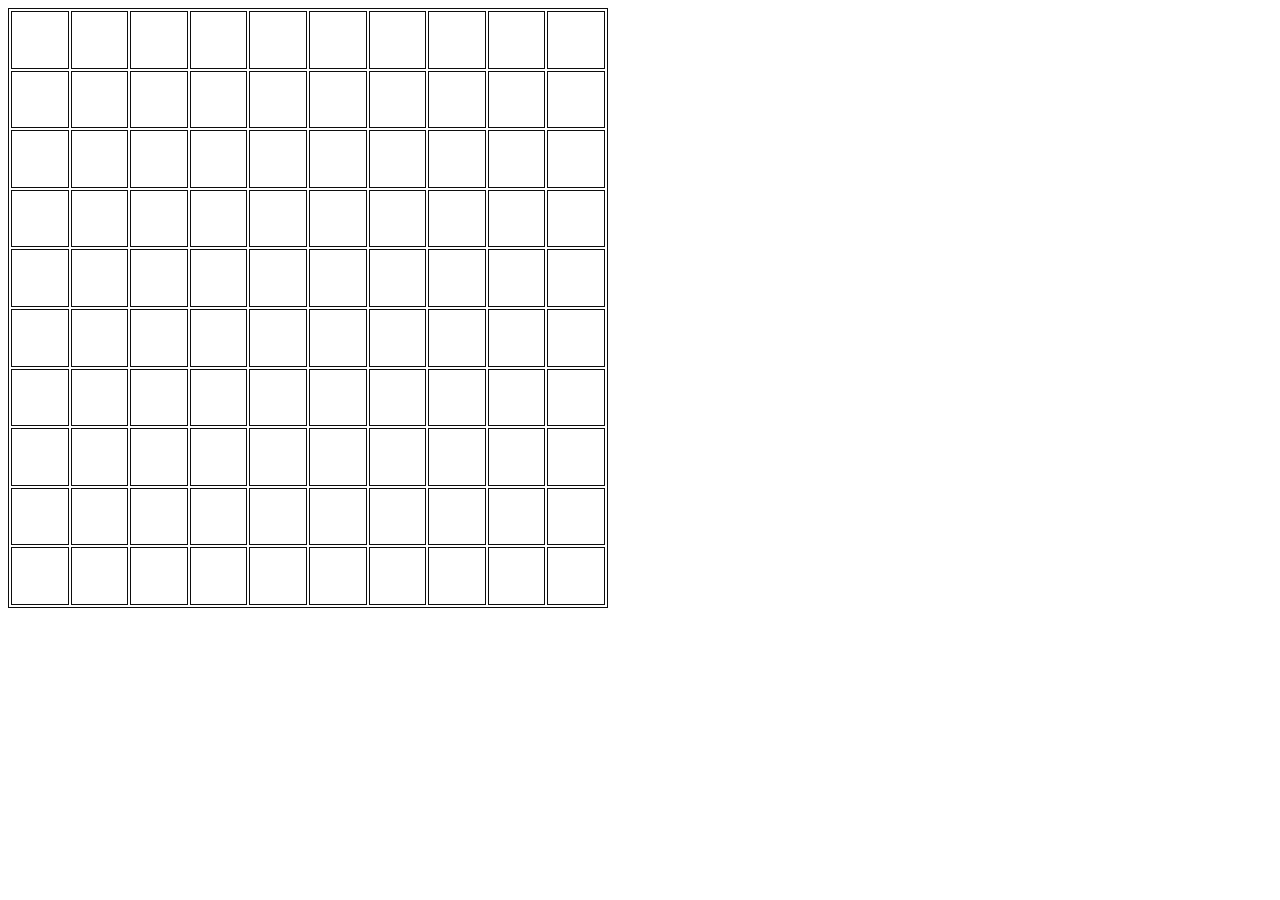
==== Index.html @ cfd8017d "1234" ====
<!doctype html>
<html lang="en">
  <head>
    <meta charset="UTF-8" />
    <meta name="viewport" content="width=device-width, initial-scale=1.0" />
    <title>table</title>
    <style>
      table,
      tr,
      td {
        border: 1px solid rgb(12, 12, 12);
      }
      table {
        width: 600px;
        height: 600px;
      }
    </style>
  </head>
  <body>
    <table>
      <tr>
        <td></td>
        <td></td>
        <td></td>
        <td></td>
        <td></td>
        <td></td>
        <td></td>
        <td></td>
        <td></td>
        <td></td>
      </tr>
      <tr>
        <td></td>
        <td></td>
        <td></td>
        <td></td>
        <td></td>
        <td></td>
        <td></td>
        <td></td>
        <td></td>
        <td></td>
      </tr>
      <tr>
        <td></td>
        <td></td>
        <td></td>
        <td></td>
        <td></td>
        <td></td>
        <td></td>
        <td></td>
        <td></td>
        <td></td>
      </tr>
      <tr>
        <td></td>
        <td></td>
        <td></td>
        <td></td>
        <td></td>
        <td></td>
        <td></td>
        <td></td>
        <td></td>
        <td></td>
      </tr>
      <tr>
        <td></td>
        <td></td>
        <td></td>
        <td></td>
        <td></td>
        <td></td>
        <td></td>
        <td></td>
        <td></td>
        <td></td>
      </tr>
      <tr>
        <td></td>
        <td></td>
        <td></td>
        <td></td>
        <td></td>
        <td></td>
        <td></td>
        <td></td>
        <td></td>
        <td></td>
      </tr>
      <tr>
        <td></td>
        <td></td>
        <td></td>
        <td></td>
        <td></td>
        <td></td>
        <td></td>
        <td></td>
        <td></td>
        <td></td>
      </tr>
      <tr>
        <td></td>
        <td></td>
        <td></td>
        <td></td>
        <td></td>
        <td></td>
        <td></td>
        <td></td>
        <td></td>
        <td></td>
      </tr>
      <tr>
        <td></td>
        <td></td>
        <td></td>
        <td></td>
        <td></td>
        <td></td>
        <td></td>
        <td></td>
        <td></td>
        <td></td>
      </tr>
      <tr>
        <td></td>
        <td></td>
        <td></td>
        <td></td>
        <td></td>
        <td></td>
        <td></td>
        <td></td>
        <td></td>
        <td></td>
      </tr>
    </table>
  </body>
</html>
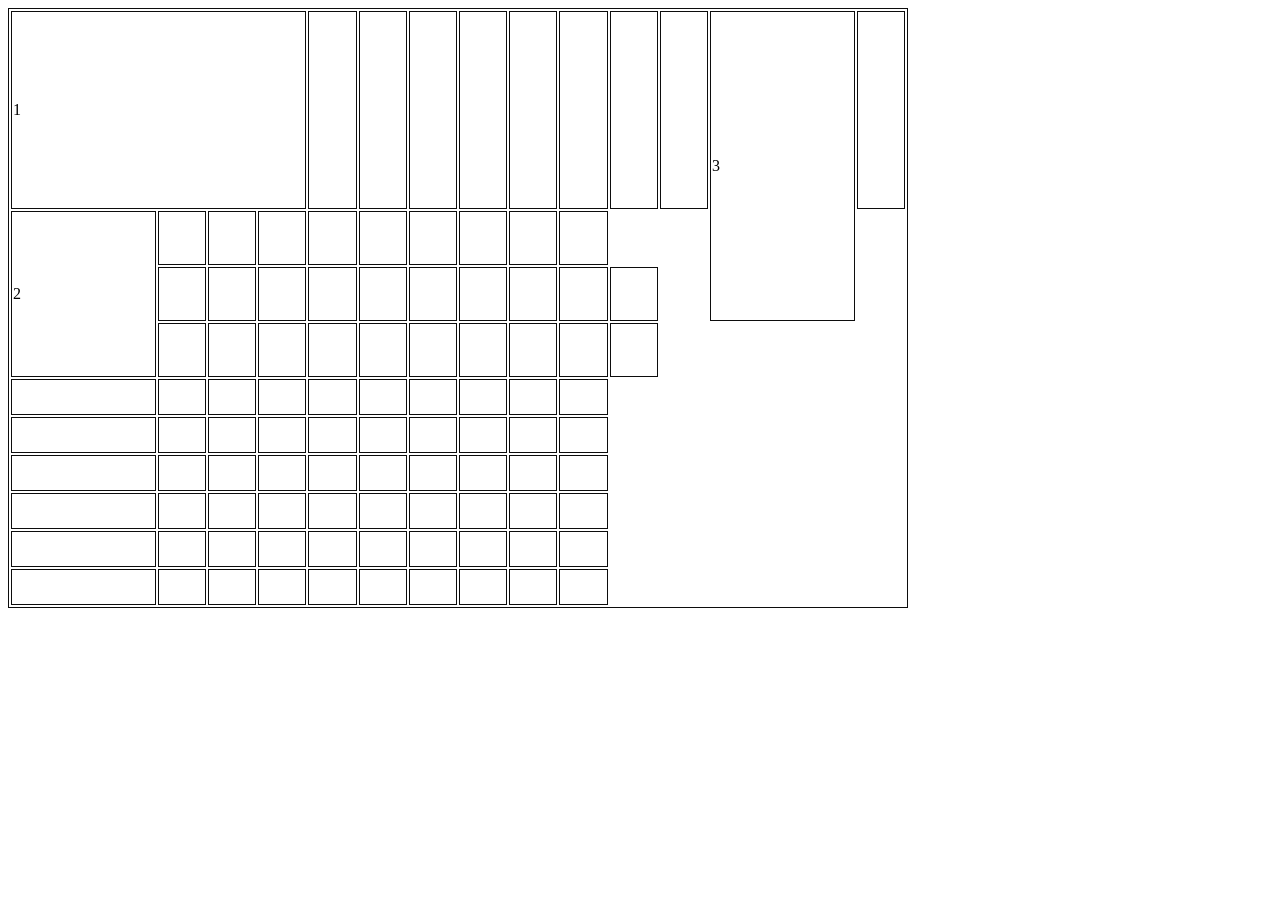
==== commit 6be3bc5e: "asdf" ====
--- a/Index.html
+++ b/Index.html
@@ -11,7 +11,7 @@
         border: 1px solid rgb(12, 12, 12);
       }
       table {
-        width: 600px;
+        width: 900px;
         height: 600px;
       }
     </style>
@@ -19,6 +19,7 @@
   <body>
     <table>
       <tr>
+        <td colspan="4">1</td>
         <td></td>
         <td></td>
         <td></td>
@@ -27,11 +28,11 @@
         <td></td>
         <td></td>
         <td></td>
-        <td></td>
+        <td colspan="3" rowspan="3">3</td>
         <td></td>
       </tr>
       <tr>
-        <td></td>
+        <td rowspan="3">2</td>
         <td></td>
         <td></td>
         <td></td>
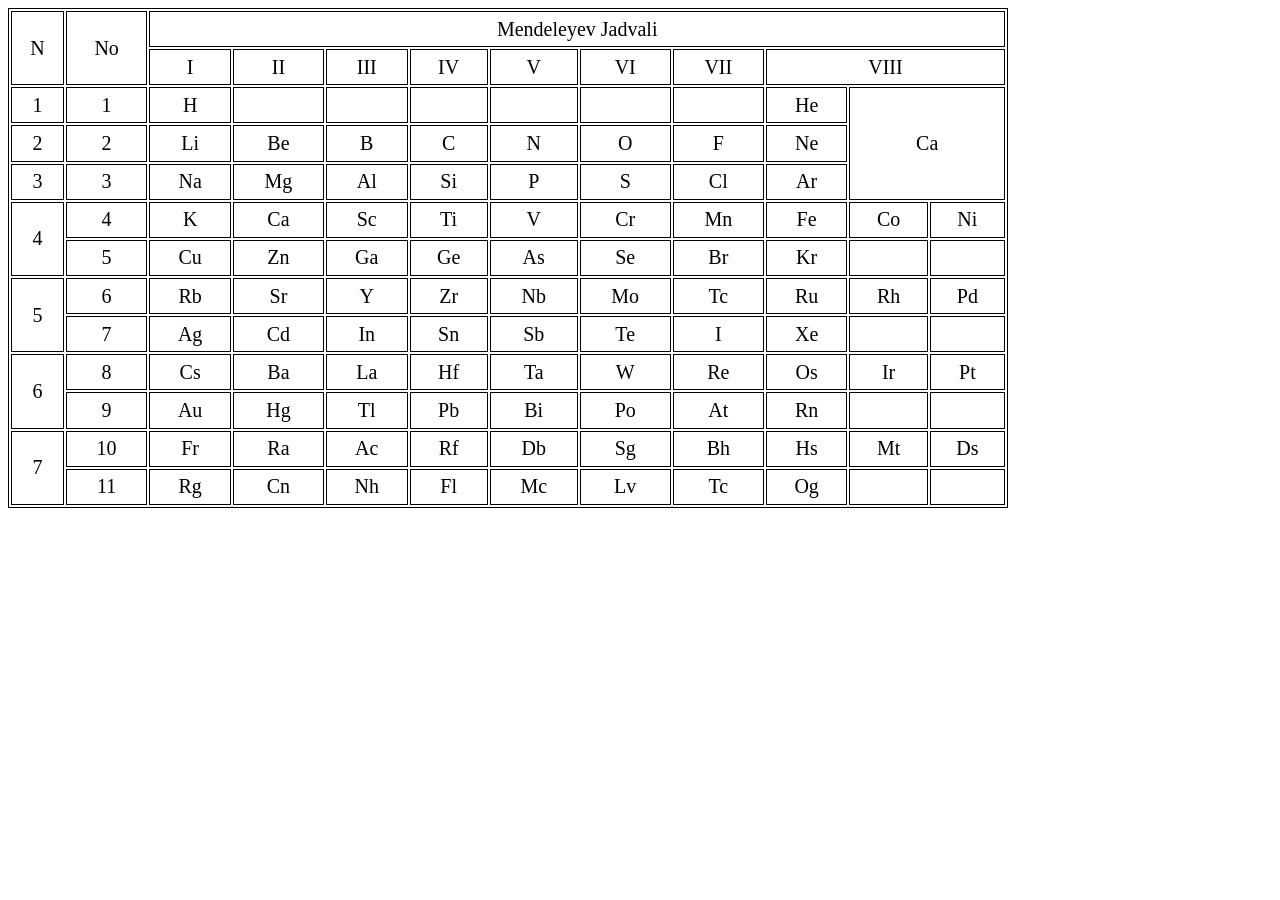
==== commit 655a88ab: "finish" ====
--- a/Index.html
+++ b/Index.html
@@ -4,141 +4,189 @@
     <meta charset="UTF-8" />
     <meta name="viewport" content="width=device-width, initial-scale=1.0" />
     <title>table</title>
-    <style>
+    
+     <style>
       table,
       tr,
       td {
-        border: 1px solid rgb(12, 12, 12);
+        border: 1px solid black;
+        text-align: center;
+        font-size: 20px;
       }
       table {
-        width: 900px;
-        height: 600px;
+        width: 1000px;
+        height: 500px;
       }
     </style>
   </head>
   <body>
     <table>
       <tr>
-        <td colspan="4">1</td>
+        <td rowspan="2">N</td>
+        <td rowspan="2">No</td>
+        <td colspan="10">Mendeleyev Jadvali</td>
+      </tr>
+      <tr>
+        <td >I</td>
+        <td >II</td>
+        <td >III</td>
+        <td>IV</td>
+        <td>V</td>
+        <td >VI</td>
+        <td>VII</td>
+        <td colspan="3">VIII</td>
+      </tr>
+      <tr>
+        <td>1</td>
+        <td>1</td>
+        <td >H</td>
         <td></td>
         <td></td>
         <td></td>
         <td></td>
         <td></td>
         <td></td>
-        <td></td>
-        <td></td>
-        <td colspan="3" rowspan="3">3</td>
-        <td></td>
+        <td >He</td>
+        <td colspan="2" rowspan="3" >Ca</td>
       </tr>
       <tr>
-        <td rowspan="3">2</td>
-        <td></td>
-        <td></td>
-        <td></td>
-        <td></td>
-        <td></td>
-        <td></td>
-        <td></td>
+        <td>2</td>
+        <td>2</td>
+        <td >Li</td>
+        <td >Be</td>
+        <td >B</td>
+        <td>C</td>
+        <td>N</td>
+        <td>O</td>
+        <td>F</td>
+        <td>Ne</td>
+      </tr>
+      <tr>
+        <td>3</td>
+        <td>3</td>
+        <td>Na</td>
+        <td>Mg</td>
+        <td>Al</td>
+        <td>Si</td>
+        <td>P</td>
+        <td>S</td>
+        <td>Cl</td>
+        <td>Ar</td>
+      </tr>
+      </tr>
+      <tr>
+        <td rowspan="2">4</td>
+        <td>4</td>
+        <td>K</td>
+        <td>Ca</td>
+        <td>Sc</td>
+        <td>Ti</td>
+        <td>V</td>
+        <td>Cr</td>
+        <td>Mn</td>
+        <td>Fe</td>
+        <td>Co</td>
+        <td>Ni</td>
+      </tr>
+      <tr>
+        
+        <td>5</td>
+        <td>Cu</td>
+        <td>Zn</td>
+        <td>Ga</td>
+        <td>Ge</td>
+        <td>As</td>
+        <td>Se</td>
+        <td>Br</td>
+        <td>Kr</td>
         <td></td>
         <td></td>
       </tr>
       <tr>
-        <td></td>
-        <td></td>
-        <td></td>
-        <td></td>
-        <td></td>
-        <td></td>
-        <td></td>
-        <td></td>
+        <td rowspan="2">5</td>
+        <td>6</td>
+        <td>Rb</td>
+        <td>Sr</td>
+        <td>Y</td>
+        <td>Zr</td>
+        <td>Nb</td>
+        <td>Mo</td>
+        <td>Tc</td>
+        <td>Ru</td>
+        <td>Rh</td>
+        <td>Pd</td>
+      </tr>
+      <tr>
+        
+        <td>7</td>
+        <td>Ag</td>
+        <td>Cd</td>
+        <td>In</td>
+        <td>Sn</td>
+        <td>Sb</td>
+        <td>Te</td>
+        <td>I</td>
+        <td>Xe</td>
         <td></td>
         <td></td>
       </tr>
       <tr>
-        <td></td>
-        <td></td>
-        <td></td>
-        <td></td>
-        <td></td>
-        <td></td>
-        <td></td>
-        <td></td>
+        <td rowspan="2">6</td>
+        <td>8</td>
+        <td>Cs</td>
+        <td>Ba</td>
+        <td>La</td>
+        <td>Hf</td>
+        <td>Ta</td>
+        <td>W</td>
+        <td>Re</td>
+        <td>Os</td>
+        <td>Ir</td>
+        <td>Pt</td>
+      </tr>
+      <tr>
+        
+        <td>9</td>
+        <td>Au</td>
+        <td>Hg</td>
+        <td>Tl</td>
+        <td>Pb</td>
+        <td>Bi</td>
+        <td>Po</td>
+        <td>At</td>
+        <td>Rn</td>
         <td></td>
         <td></td>
       </tr>
       <tr>
-        <td></td>
-        <td></td>
-        <td></td>
-        <td></td>
-        <td></td>
-        <td></td>
-        <td></td>
-        <td></td>
+        <td rowspan="2">7</td>
+        <td>10</td>
+        <td>Fr</td>
+        <td>Ra</td>
+        <td>Ac</td>
+        <td>Rf</td>
+        <td>Db</td>
+        <td>Sg</td>
+        <td>Bh</td>
+        <td>Hs</td>
+        <td>Mt</td>
+        <td>Ds</td>
+      </tr>
+      <tr>
+        
+        <td>11</td>
+        <td>Rg</td>
+        <td>Cn</td>
+        <td>Nh</td>
+        <td>Fl</td>
+        <td>Mc</td>
+        <td>Lv</td>
+        <td>Tc</td>
+        <td>Og</td>
         <td></td>
         <td></td>
       </tr>
-      <tr>
-        <td></td>
-        <td></td>
-        <td></td>
-        <td></td>
-        <td></td>
-        <td></td>
-        <td></td>
-        <td></td>
-        <td></td>
-        <td></td>
-      </tr>
-      <tr>
-        <td></td>
-        <td></td>
-        <td></td>
-        <td></td>
-        <td></td>
-        <td></td>
-        <td></td>
-        <td></td>
-        <td></td>
-        <td></td>
-      </tr>
-      <tr>
-        <td></td>
-        <td></td>
-        <td></td>
-        <td></td>
-        <td></td>
-        <td></td>
-        <td></td>
-        <td></td>
-        <td></td>
-        <td></td>
-      </tr>
-      <tr>
-        <td></td>
-        <td></td>
-        <td></td>
-        <td></td>
-        <td></td>
-        <td></td>
-        <td></td>
-        <td></td>
-        <td></td>
-        <td></td>
-      </tr>
-      <tr>
-        <td></td>
-        <td></td>
-        <td></td>
-        <td></td>
-        <td></td>
-        <td></td>
-        <td></td>
-        <td></td>
-        <td></td>
-        <td></td>
-      </tr>
+      
     </table>
   </body>
 </html>
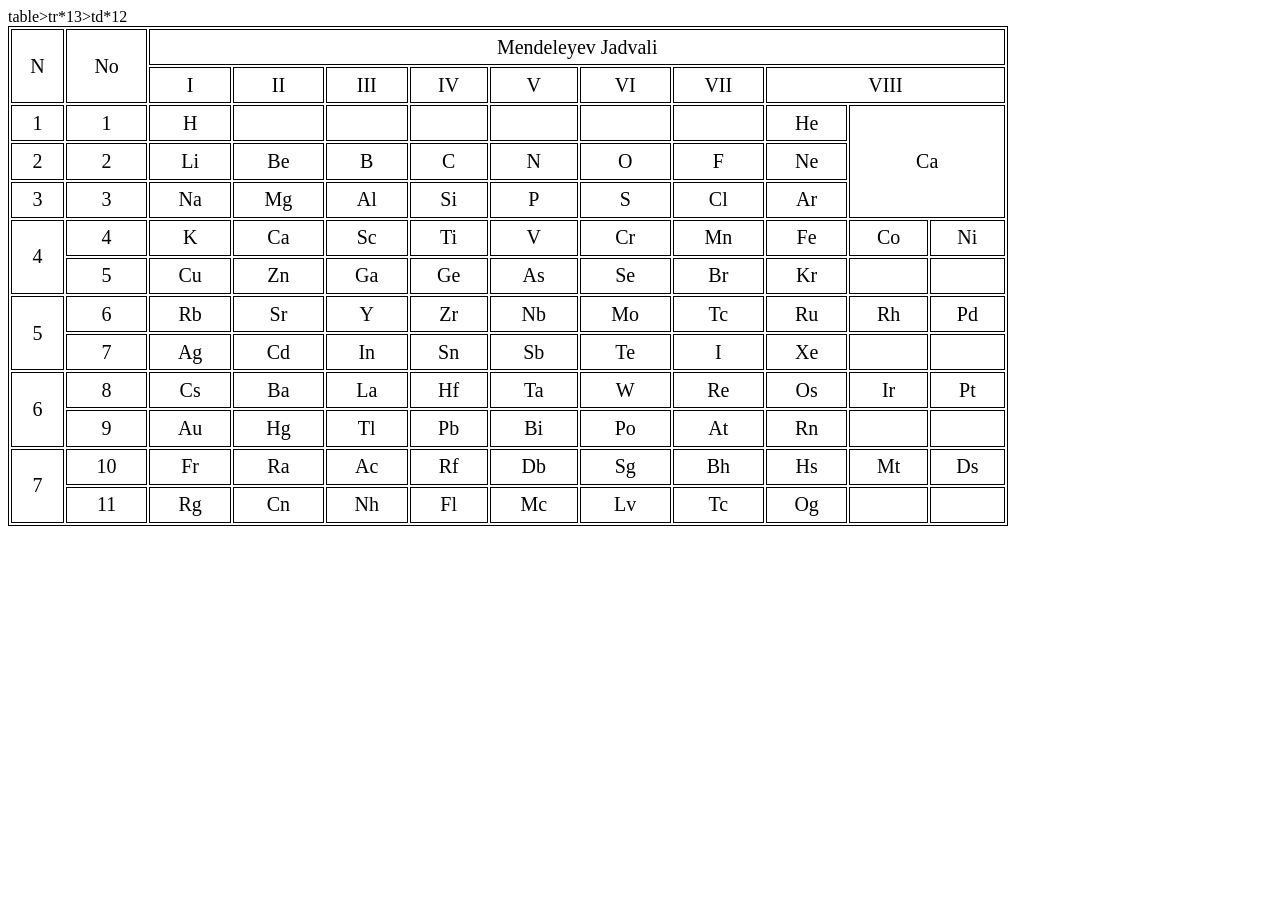
==== commit 251f9a11: "12345" ====
--- a/Index.html
+++ b/Index.html
@@ -20,6 +20,7 @@
     </style>
   </head>
   <body>
+    table>tr*13>td*12
     <table>
       <tr>
         <td rowspan="2">N</td>
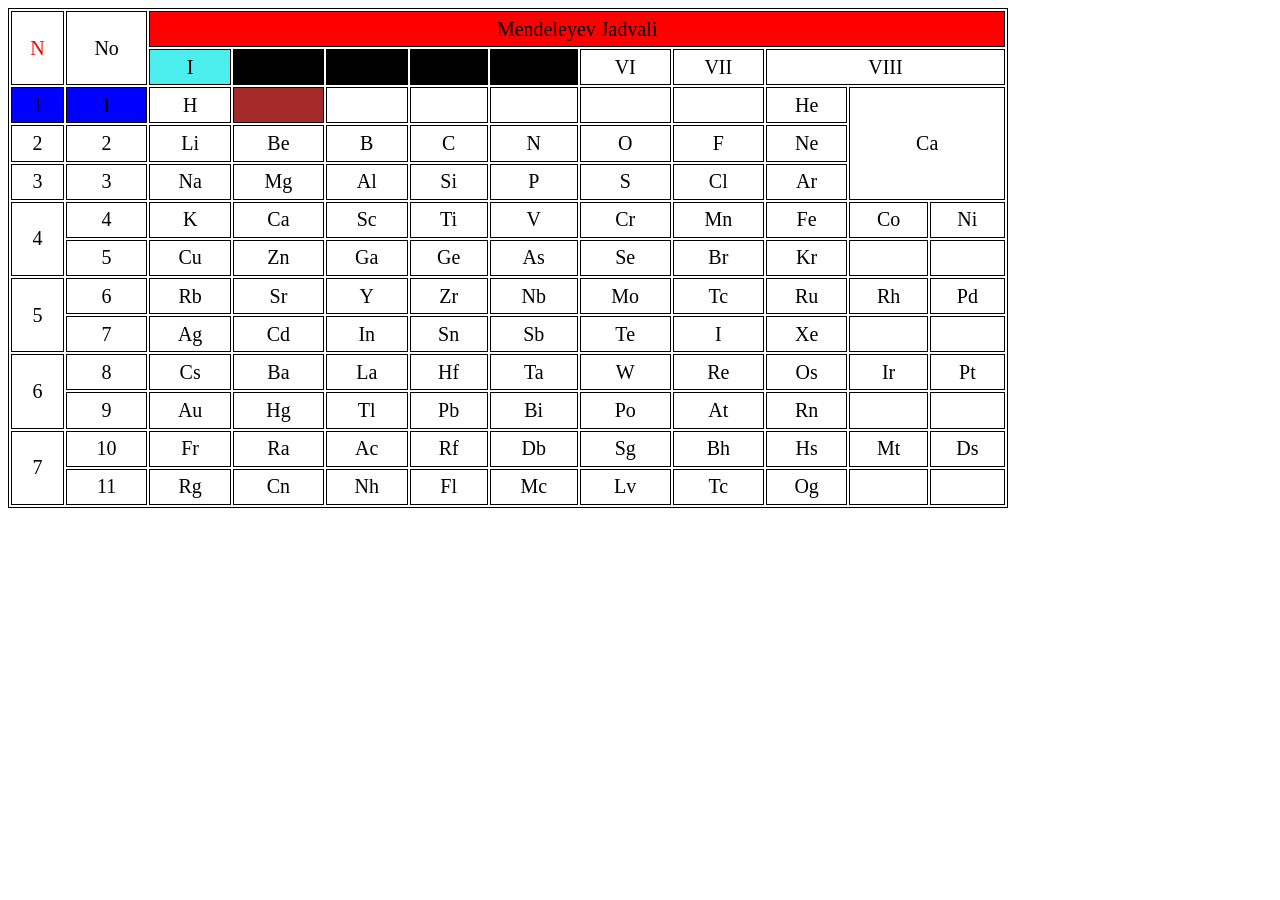
==== commit bf3c7a0d: "ok" ====
--- a/Index.html
+++ b/Index.html
@@ -4,44 +4,32 @@
     <meta charset="UTF-8" />
     <meta name="viewport" content="width=device-width, initial-scale=1.0" />
     <title>table</title>
-    
-     <style>
-      table,
-      tr,
-      td {
-        border: 1px solid black;
-        text-align: center;
-        font-size: 20px;
-      }
-      table {
-        width: 1000px;
-        height: 500px;
-      }
-    </style>
+    <link rel="stylesheet" href="./style.css" />
+     
   </head>
   <body>
-    table>tr*13>td*12
+    
     <table>
       <tr>
-        <td rowspan="2">N</td>
+        <td rowspan="2" style="color: red">N</td>
         <td rowspan="2">No</td>
-        <td colspan="10">Mendeleyev Jadvali</td>
+        <td colspan="10" style="background-color: red">Mendeleyev Jadvali</td>
       </tr>
       <tr>
-        <td >I</td>
-        <td >II</td>
-        <td >III</td>
-        <td>IV</td>
-        <td>V</td>
+        <td id="birinchiID" >I</td>
+        <td class="BirinchiKllass" >II</td>
+        <td  class="BirinchiKllass">III</td>
+        <td class="BirinchiKllass" >IV</td>
+        <td class="BirinchiKllass" >V</td>
         <td >VI</td>
         <td>VII</td>
         <td colspan="3">VIII</td>
       </tr>
       <tr>
-        <td>1</td>
-        <td>1</td>
+        <td class="kok">1</td>
+        <td class="kok">1</td>
         <td >H</td>
-        <td></td>
+        <td class="qizil"></td>
         <td></td>
         <td></td>
         <td></td>
--- a/style.css
+++ b/style.css
@@ -0,0 +1,23 @@
+table,
+tr,
+td {
+  border: 1px solid black;
+  text-align: center;
+  font-size: 20px;
+}
+table {
+  width: 1000px;
+  height: 500px;
+}
+#birinchiID {
+  background-color: rgb(75, 238, 236);
+}
+.BirinchiKllass {
+  background-color: black;
+}
+.kok {
+  background-color: blue;
+}
+.qizil {
+  background-color: brown;
+}
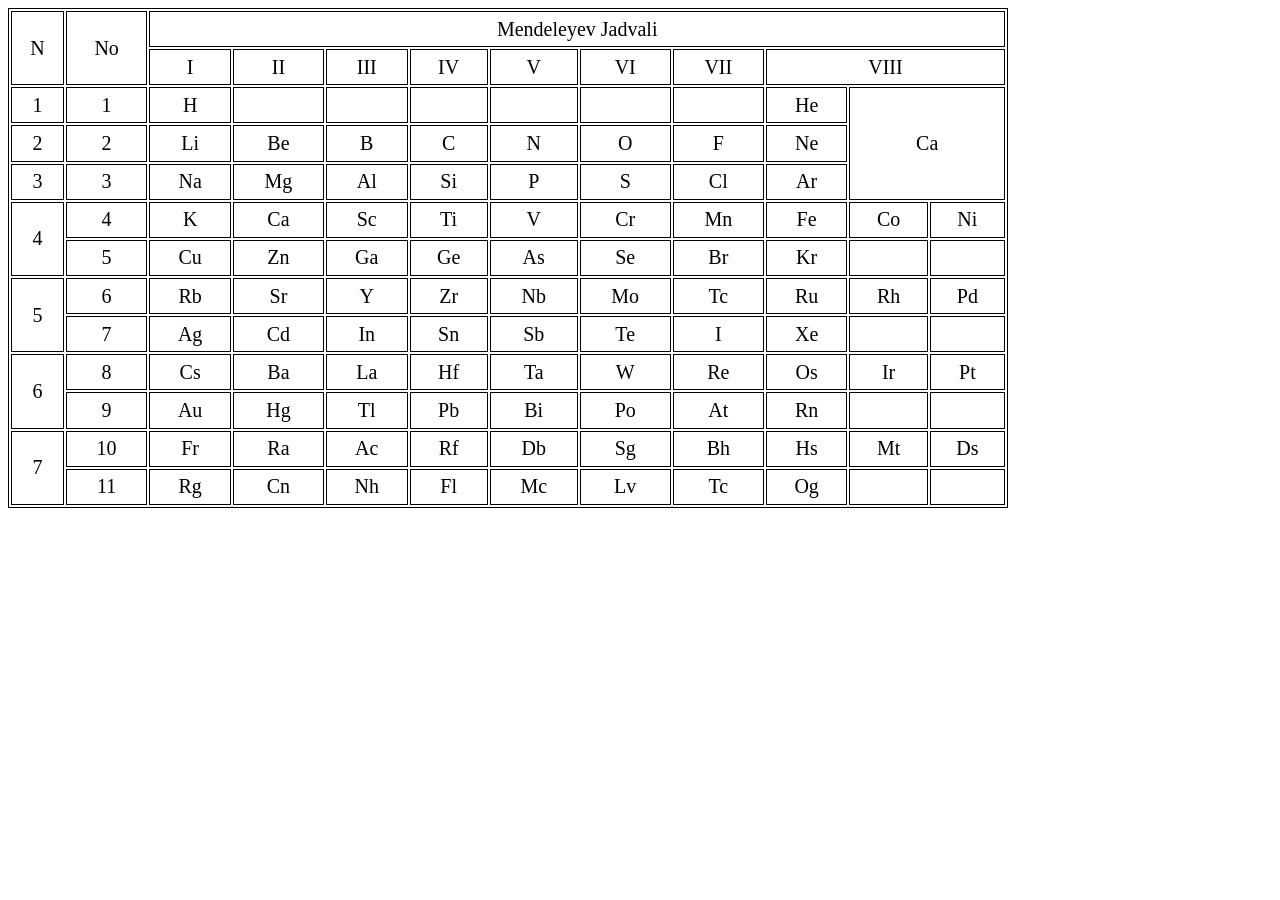
==== commit eaaba513: "1234" ====
--- a/Index.html
+++ b/Index.html
@@ -4,16 +4,28 @@
     <meta charset="UTF-8" />
     <meta name="viewport" content="width=device-width, initial-scale=1.0" />
     <title>table</title>
-    <link rel="stylesheet" href="./style.css" />
+   <style>
+    table,
+tr,
+td {
+  border: 1px solid black;
+  text-align: center;
+  font-size: 20px;
+}
+table {
+  width: 1000px;
+  height: 500px;
+}
+   </style>
      
   </head>
   <body>
     
     <table>
       <tr>
-        <td rowspan="2" style="color: red">N</td>
+        <td rowspan="2" >N</td>
         <td rowspan="2">No</td>
-        <td colspan="10" style="background-color: red">Mendeleyev Jadvali</td>
+        <td colspan="10">Mendeleyev Jadvali</td>
       </tr>
       <tr>
         <td id="birinchiID" >I</td>
@@ -29,7 +41,7 @@
         <td class="kok">1</td>
         <td class="kok">1</td>
         <td >H</td>
-        <td class="qizil"></td>
+        <td ></td>
         <td></td>
         <td></td>
         <td></td>
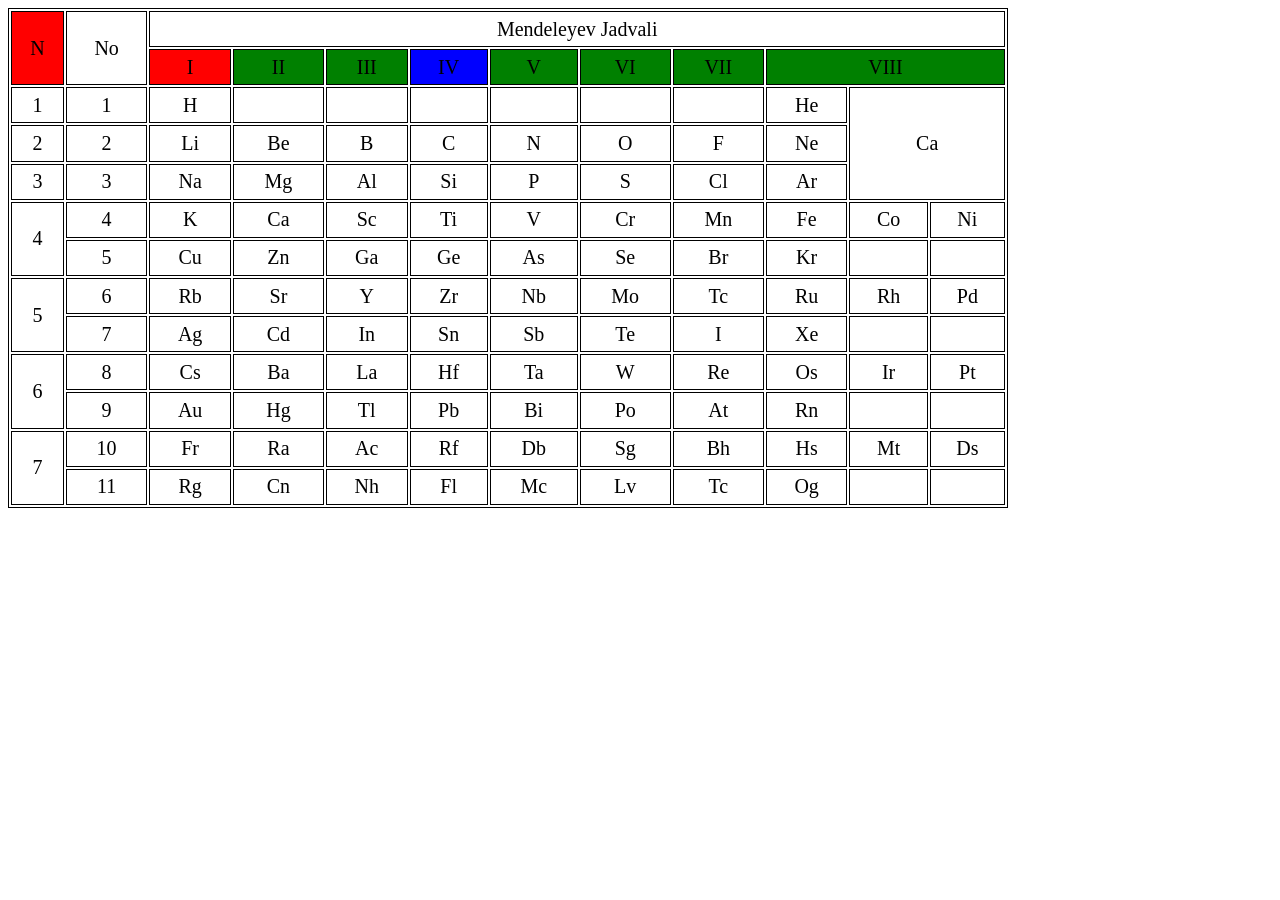
==== commit 6bc168d0: "start" ====
--- a/Index.html
+++ b/Index.html
@@ -4,18 +4,8 @@
     <meta charset="UTF-8" />
     <meta name="viewport" content="width=device-width, initial-scale=1.0" />
     <title>table</title>
+    <link rel="stylesheet" href="./style.css" />
    <style>
-    table,
-tr,
-td {
-  border: 1px solid black;
-  text-align: center;
-  font-size: 20px;
-}
-table {
-  width: 1000px;
-  height: 500px;
-}
    </style>
      
   </head>
@@ -23,19 +13,19 @@
     
     <table>
       <tr>
-        <td rowspan="2" >N</td>
+        <td rowspan="2" style="background-color: red;" >N</td>
         <td rowspan="2">No</td>
         <td colspan="10">Mendeleyev Jadvali</td>
       </tr>
       <tr>
-        <td id="birinchiID" >I</td>
-        <td class="BirinchiKllass" >II</td>
-        <td  class="BirinchiKllass">III</td>
-        <td class="BirinchiKllass" >IV</td>
-        <td class="BirinchiKllass" >V</td>
-        <td >VI</td>
-        <td>VII</td>
-        <td colspan="3">VIII</td>
+        <td id="birinchiID" style="background-color: red;" >I</td>
+        <td class="Yashil" >II</td>
+        <td  class="Yashil" >III</td>
+        <td id="birinchiId" >IV</td>
+        <td class="Yashil" >V</td>
+        <td class="Yashil" >VI</td>
+        <td class="Yashil" >VII</td>
+        <td class="Yashil" colspan="3">VIII</td>
       </tr>
       <tr>
         <td class="kok">1</td>
--- a/style.css
+++ b/style.css
@@ -0,0 +1,17 @@
+table,
+tr,
+td {
+  border: 1px solid black;
+  text-align: center;
+  font-size: 20px;
+}
+table {
+  width: 1000px;
+  height: 500px;
+}
+.Yashil {
+  background-color: green;
+}
+#birinchiId {
+  background-color: blue;
+}
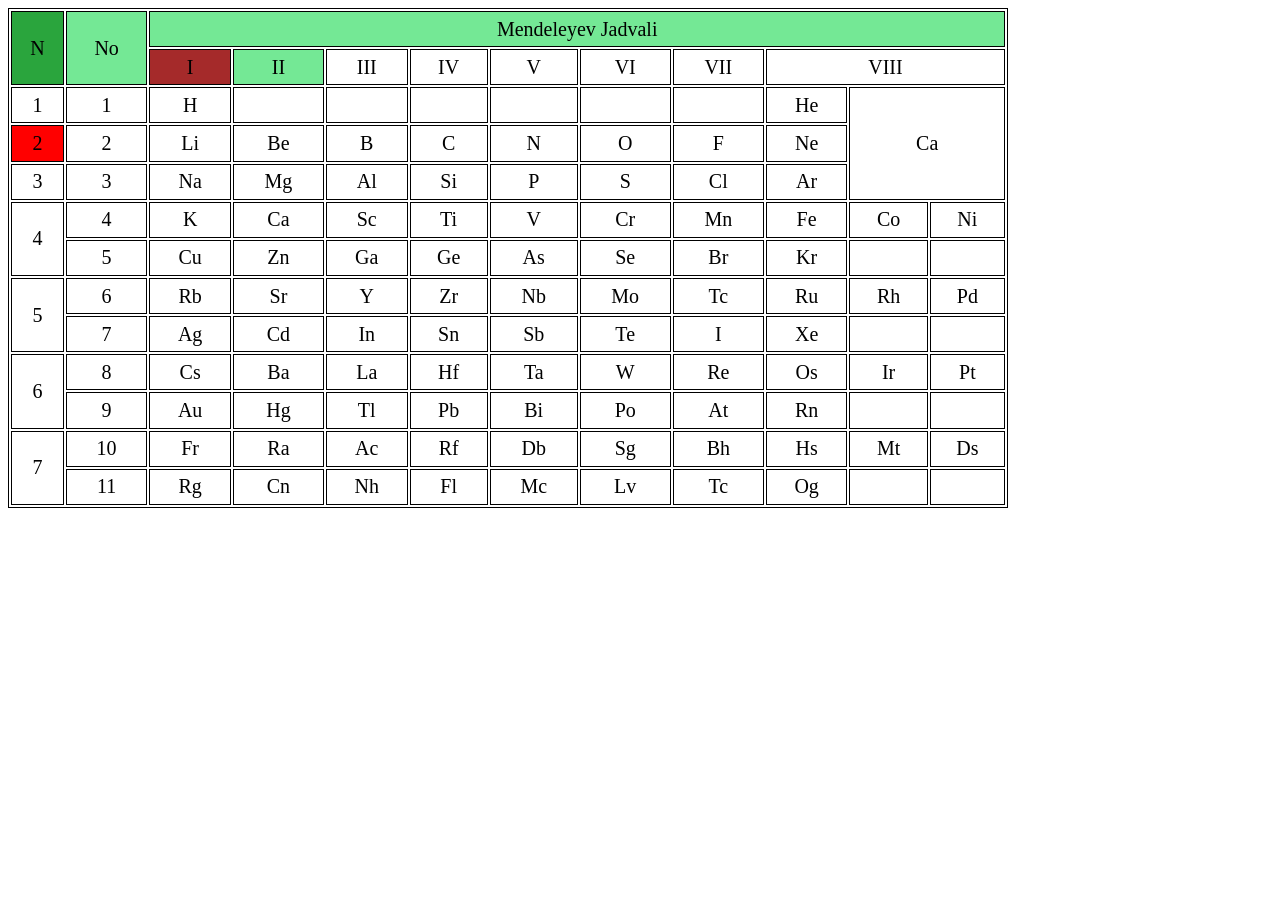
==== commit d18826dd: "23" ====
--- a/Index.html
+++ b/Index.html
@@ -5,27 +5,24 @@
     <meta name="viewport" content="width=device-width, initial-scale=1.0" />
     <title>table</title>
     <link rel="stylesheet" href="./style.css" />
-   <style>
-   </style>
-     
   </head>
   <body>
     
     <table>
       <tr>
-        <td rowspan="2" style="background-color: red;" >N</td>
-        <td rowspan="2">No</td>
-        <td colspan="10">Mendeleyev Jadvali</td>
+        <td id="BirichiId" rowspan="2"  >N</td>
+        <td class="BirinchiClass" rowspan="2">No</td>
+        <td class="BirinchiClass" colspan="10">Mendeleyev Jadvali</td>
       </tr>
       <tr>
-        <td id="birinchiID" style="background-color: red;" >I</td>
-        <td class="Yashil" >II</td>
-        <td  class="Yashil" >III</td>
-        <td id="birinchiId" >IV</td>
-        <td class="Yashil" >V</td>
-        <td class="Yashil" >VI</td>
-        <td class="Yashil" >VII</td>
-        <td class="Yashil" colspan="3">VIII</td>
+        <td style="background-color: brown;" >I</td>
+        <td class="BirinchiClass" >II</td>
+        <td   >III</td>
+        <td  >IV</td>
+        <td  >V</td>
+        <td  >VI</td>
+        <td >VII</td>
+        <td colspan="3">VIII</td>
       </tr>
       <tr>
         <td class="kok">1</td>
@@ -41,7 +38,7 @@
         <td colspan="2" rowspan="3" >Ca</td>
       </tr>
       <tr>
-        <td>2</td>
+        <td class="qizil">2</td>
         <td>2</td>
         <td >Li</td>
         <td >Be</td>
--- a/style.css
+++ b/style.css
@@ -9,9 +9,13 @@
   width: 1000px;
   height: 500px;
 }
-.Yashil {
-  background-color: green;
+
+#BirichiId {
+  background-color: rgb(42, 165, 61);
 }
-#birinchiId {
-  background-color: blue;
+.BirinchiClass {
+  background-color: rgb(116, 232, 149);
 }
+.qizil {
+  background-color: red;
+}
